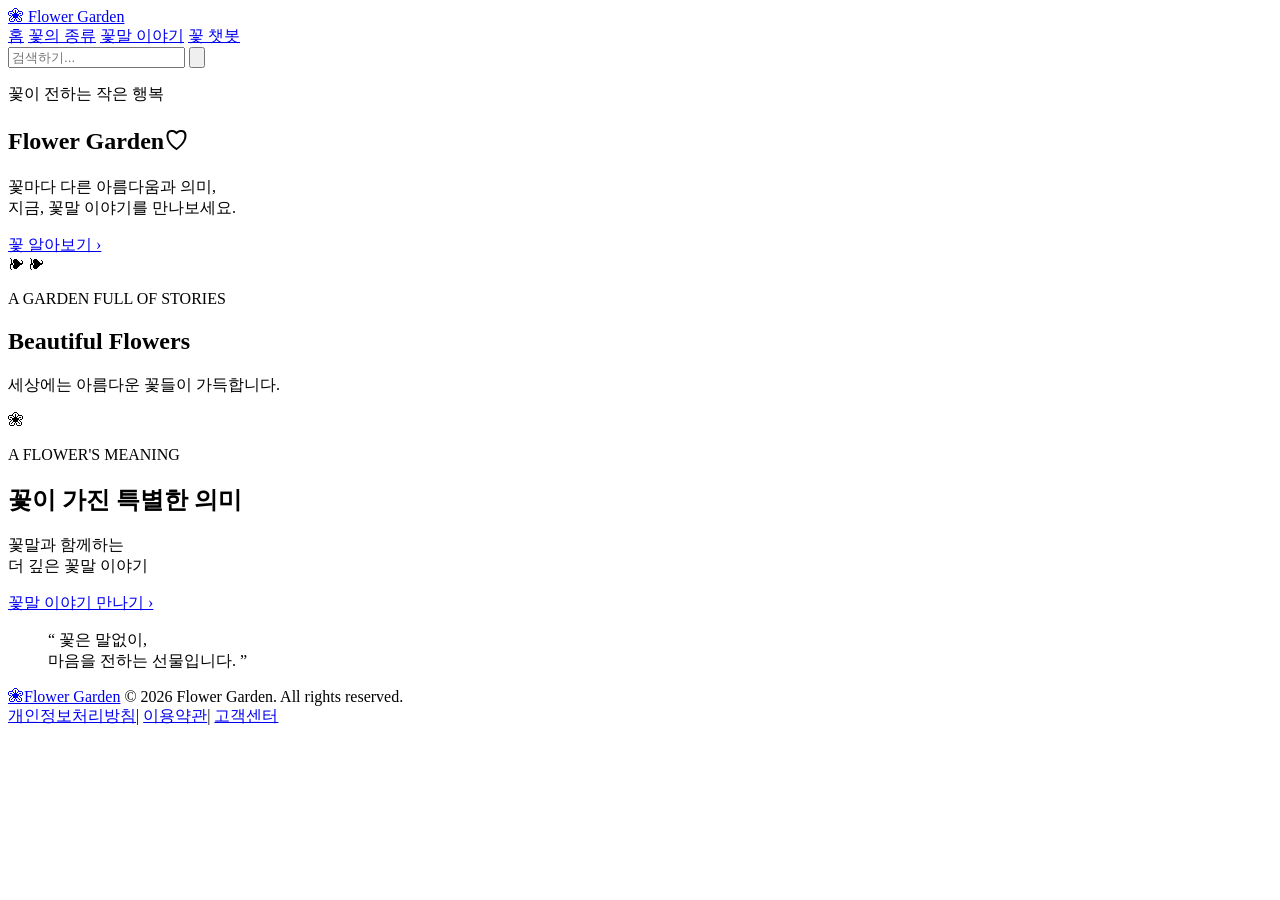
==== backend/templates/index.html @ 5c966e5e "flowerproject" ====
<!DOCTYPE html>
<html lang="ko">
<head>
    <meta charset="UTF-8">
    <meta name="viewport" content="width=device-width, initial-scale=1.0">
    <meta name="theme-color" content="#fff5f2">
    <title>Flower Garden — 꽃이 전하는 작은 행복</title>
    <link rel="preconnect" href="https://fonts.googleapis.com">
    <link rel="preconnect" href="https://fonts.gstatic.com" crossorigin>
    <link href="https://fonts.googleapis.com/css2?family=DM+Sans:wght@400;500;600;700&family=Gowun+Batang:wght@400;700&family=Allura&display=swap" rel="stylesheet">
    <link rel="stylesheet" href="/static/catalog.css?v=6">
</head>
<body>
    <header class="site-header">
        <a class="brand" href="/" aria-label="Flower Garden 홈">
            <span class="brand-mark" aria-hidden="true">❀</span>
            <span>Flower Garden</span>
        </a>
        <nav class="main-nav" aria-label="주 메뉴">
            <a class="nav-link active" href="/">홈</a>
            <a class="nav-link" href="/flowers">꽃의 종류</a>
            <a class="nav-link" href="/flower-stories">꽃말 이야기</a>
            <a class="nav-link" href="/chat">꽃 챗봇</a>
        </nav>
        <form id="search-form" class="header-search">
            <input id="query" name="query" type="search" placeholder="검색하기..." aria-label="꽃 검색" autocomplete="off" required>
            <button type="submit" aria-label="검색">
                <svg viewBox="0 0 24 24" fill="none" aria-hidden="true"><circle cx="10.8" cy="10.8" r="6.8"></circle><path d="m16 16 4.3 4.3"></path></svg>
            </button>
        </form>
    </header>

    <main>
        <section class="hero" id="about">
            <div class="hero-backdrop" aria-hidden="true"></div>
            <div class="hero-copy">
                <p class="hero-kicker">꽃이 전하는 작은 행복</p>
                <h1>Flower Garden<span class="hero-heart" aria-hidden="true">♡</span></h1>
                <p class="hero-description">꽃마다 다른 아름다움과 의미,<br>지금, 꽃말 이야기를 만나보세요.</p>
                <a class="hero-button" href="#collection">꽃 알아보기 <span aria-hidden="true">›</span></a>
            </div>
            <span class="hero-leaf hero-leaf-left" aria-hidden="true">❧</span>
            <span class="hero-leaf hero-leaf-right" aria-hidden="true">❧</span>
        </section>

        <section class="collection-section" id="collection">
            <div class="section-title">
                <span class="title-flourish" aria-hidden="true"></span>
                <div>
                    <p class="eyebrow">A GARDEN FULL OF STORIES</p>
                    <h2>Beautiful Flowers</h2>
                    <p>세상에는 아름다운 꽃들이 가득합니다.</p>
                </div>
                <span class="title-flourish" aria-hidden="true"></span>
            </div>
            <p class="result-count" id="status" aria-live="polite"></p>
            <section id="results" class="results" aria-label="꽃 목록"></section>
        </section>

        <section class="story-banner" id="story">
            <div class="story-decoration" aria-hidden="true">❀</div>
            <div class="story-heading">
                <p class="eyebrow">A FLOWER'S MEANING</p>
                <h2>꽃이 가진 특별한 의미</h2>
                <p>꽃말과 함께하는<br>더 깊은 꽃말 이야기</p>
                <a href="/flower-stories" class="story-button">꽃말 이야기 만나기 <span aria-hidden="true">›</span></a>
            </div>
            <blockquote>“ 꽃은 말없이,<br>마음을 전하는 선물입니다. ”</blockquote>
            <div class="story-garden" role="img" aria-label="햇살 아래 피어난 꽃밭"></div>
        </section>
    </main>

    <footer class="site-footer">
        <a class="brand footer-brand" href="/"><span class="brand-mark" aria-hidden="true">❀</span><span>Flower Garden</span></a>
        <span class="copyright">© 2026 Flower Garden. All rights reserved.</span>
        <nav class="footer-links" aria-label="하단 메뉴">
            <a href="#about">개인정보처리방침</a><span>|</span>
            <a href="#about">이용약관</a><span>|</span>
            <a href="/chat">고객센터</a>
        </nav>
    </footer>
    <script src="/static/catalog.js?v=5"></script>
</body>
</html>
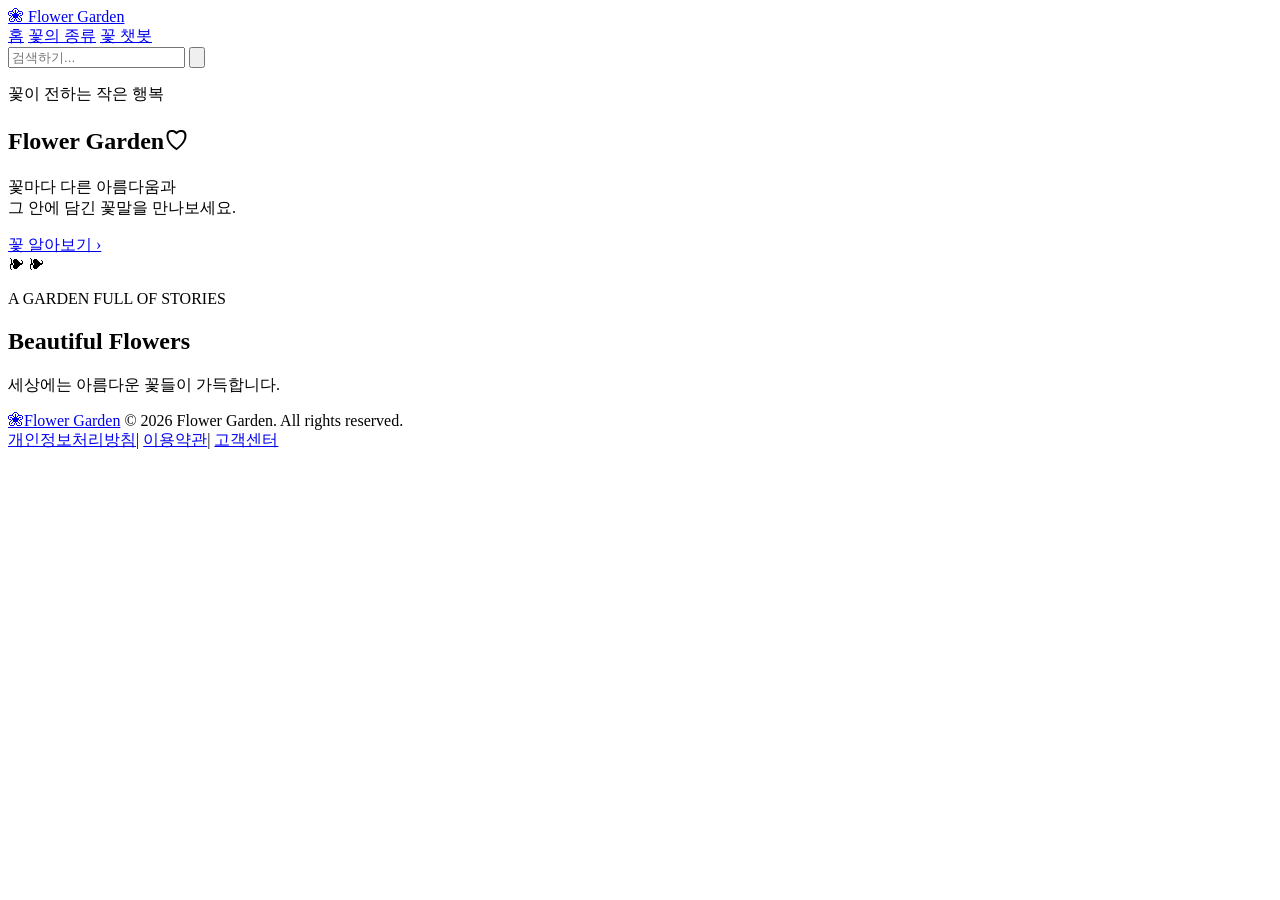
==== commit 79f892a8: "flowerproject2" ====
--- a/backend/templates/index.html
+++ b/backend/templates/index.html
@@ -5,10 +5,11 @@
     <meta name="viewport" content="width=device-width, initial-scale=1.0">
     <meta name="theme-color" content="#fff5f2">
     <title>Flower Garden — 꽃이 전하는 작은 행복</title>
+    <link rel="icon" type="image/svg+xml" href="/static/favicon.svg">
     <link rel="preconnect" href="https://fonts.googleapis.com">
     <link rel="preconnect" href="https://fonts.gstatic.com" crossorigin>
     <link href="https://fonts.googleapis.com/css2?family=DM+Sans:wght@400;500;600;700&family=Gowun+Batang:wght@400;700&family=Allura&display=swap" rel="stylesheet">
-    <link rel="stylesheet" href="/static/catalog.css?v=6">
+    <link rel="stylesheet" href="/static/catalog.css?v=11">
 </head>
 <body>
     <header class="site-header">
@@ -19,7 +20,6 @@
         <nav class="main-nav" aria-label="주 메뉴">
             <a class="nav-link active" href="/">홈</a>
             <a class="nav-link" href="/flowers">꽃의 종류</a>
-            <a class="nav-link" href="/flower-stories">꽃말 이야기</a>
             <a class="nav-link" href="/chat">꽃 챗봇</a>
         </nav>
         <form id="search-form" class="header-search">
@@ -36,7 +36,7 @@
             <div class="hero-copy">
                 <p class="hero-kicker">꽃이 전하는 작은 행복</p>
                 <h1>Flower Garden<span class="hero-heart" aria-hidden="true">♡</span></h1>
-                <p class="hero-description">꽃마다 다른 아름다움과 의미,<br>지금, 꽃말 이야기를 만나보세요.</p>
+                <p class="hero-description">꽃마다 다른 아름다움과<br>그 안에 담긴 꽃말을 만나보세요.</p>
                 <a class="hero-button" href="#collection">꽃 알아보기 <span aria-hidden="true">›</span></a>
             </div>
             <span class="hero-leaf hero-leaf-left" aria-hidden="true">❧</span>
@@ -56,18 +56,6 @@
             <p class="result-count" id="status" aria-live="polite"></p>
             <section id="results" class="results" aria-label="꽃 목록"></section>
         </section>
-
-        <section class="story-banner" id="story">
-            <div class="story-decoration" aria-hidden="true">❀</div>
-            <div class="story-heading">
-                <p class="eyebrow">A FLOWER'S MEANING</p>
-                <h2>꽃이 가진 특별한 의미</h2>
-                <p>꽃말과 함께하는<br>더 깊은 꽃말 이야기</p>
-                <a href="/flower-stories" class="story-button">꽃말 이야기 만나기 <span aria-hidden="true">›</span></a>
-            </div>
-            <blockquote>“ 꽃은 말없이,<br>마음을 전하는 선물입니다. ”</blockquote>
-            <div class="story-garden" role="img" aria-label="햇살 아래 피어난 꽃밭"></div>
-        </section>
     </main>
 
     <footer class="site-footer">
@@ -79,6 +67,6 @@
             <a href="/chat">고객센터</a>
         </nav>
     </footer>
-    <script src="/static/catalog.js?v=5"></script>
+    <script src="/static/catalog.js?v=16"></script>
 </body>
 </html>
